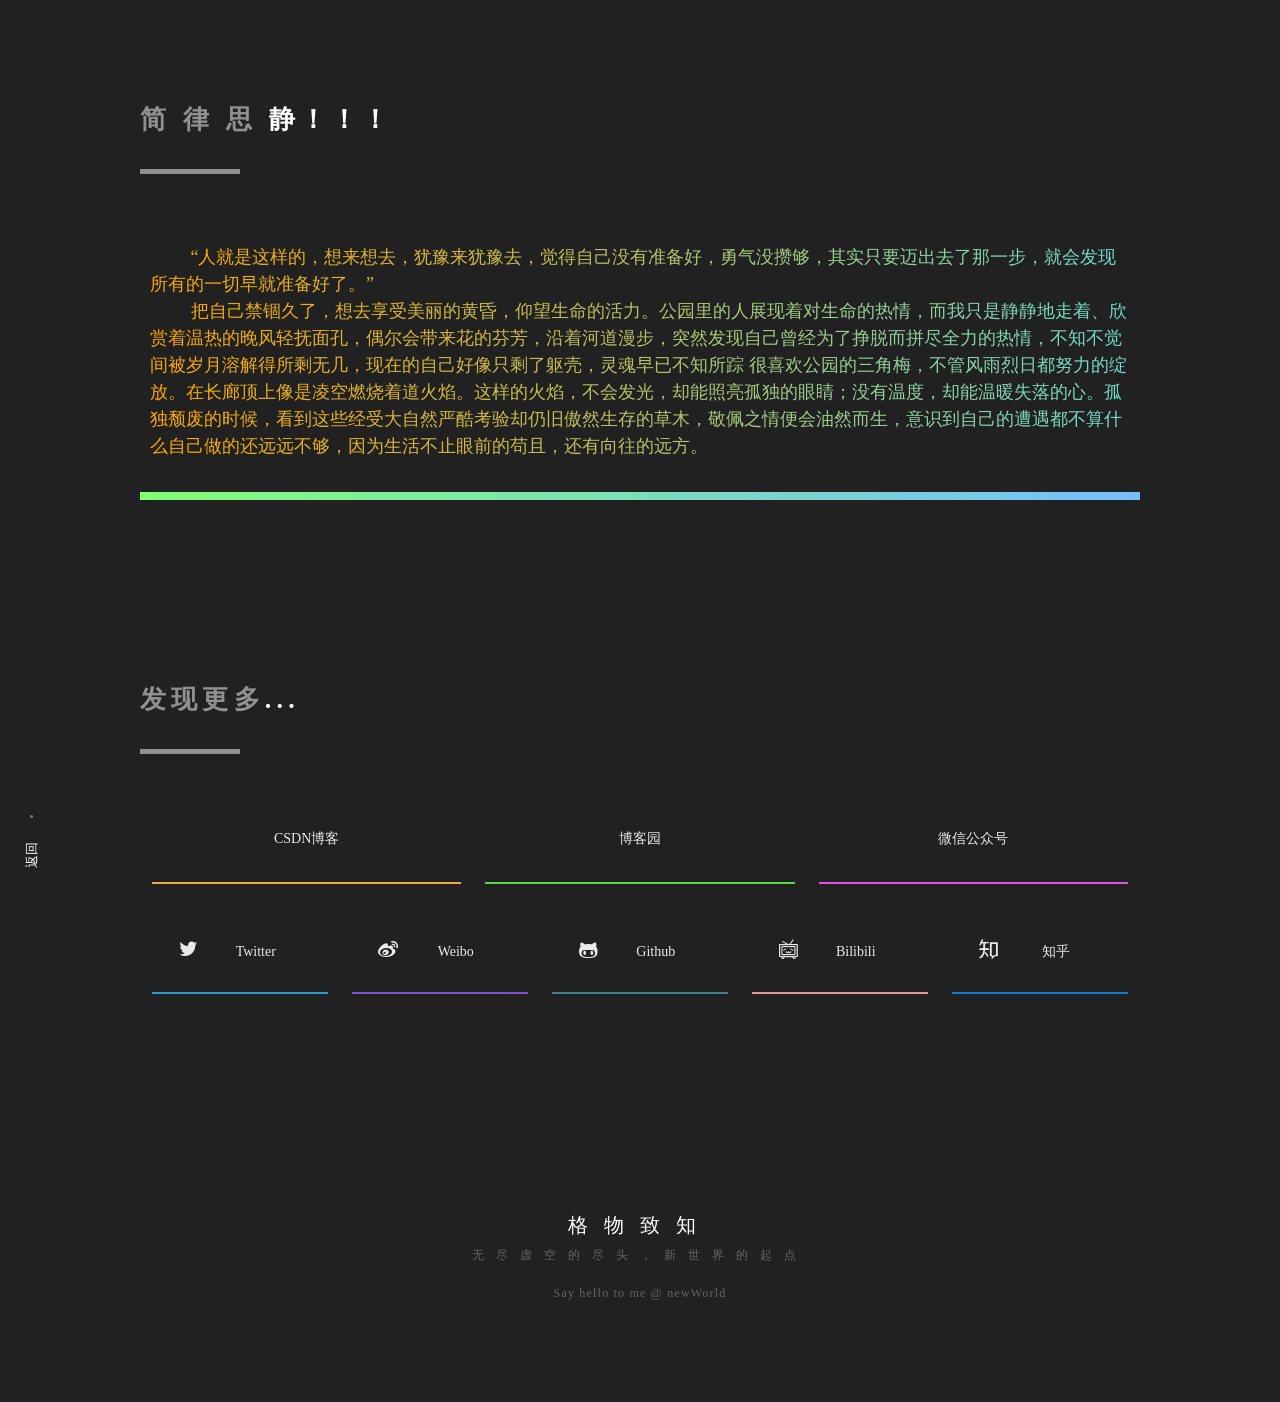
==== about.html @ 1375a807 "Add files via upload" ====
<!DOCTYPE html>
<html lang="en">
    <head>
        <meta charset="UTF-8">
        <meta http-equiv="X-UA-Compatible" content="IE=Edge">
        <meta name="viewport" id="viewport" content="width=device-width, initial-scale=1">
        <link rel="icon" type="image/x-icon" href="https://cdn.jsdelivr.net/gh/sun0225SUN/photos/img/20210715233345.png">
        <title> Lsr</title>
        <link rel="apple-touch-icon-precomposed" href="images/avatar.bab2b7d4.jpeg">
        <link rel="stylesheet" type="text/css" href="css/h.9c69ed6c.css">
        <link rel="stylesheet" type="text/css" href="css/nekotora.99cf6f8c.css">
        <script async src="https://www.googletagmanager.com/gtag/js?id=UA-137340638-1"></script>
        <script>
            function a() {
                dataLayer.push(arguments)
            }
            window.dataLayer = window.dataLayer || [], a("js", new Date), a("config", "UA-137340638-1");
        </script>
    </head>
<body>
        <nav>
            <a href="./index.html" target="_blank" class="active">返回</a> <a class="clip"></a>
        </nav>
			<div class="gate ch">
				<div class="container links">
					<h2 class="chtitle">简 律 思<span> 静！！！</span></h2>
					<div class="containerItem">	
						<div class="inner"> <span>
							&#12288 &#12288“人就是这样的，想来想去，犹豫来犹豫去，觉得自己没有准备好，勇气没攒够，其实只要迈出去了那一步，就会发现所有的一切早就准备好了。”<br> &#12288 &#12288把自己禁锢久了，想去享受美丽的黄昏，仰望生命的活力。公园里的人展现着对生命的热情，而我只是静静地走着、欣赏着温热的晚风轻抚面孔，偶尔会带来花的芬芳，沿着河道漫步，突然发现自己曾经为了挣脱而拼尽全力的热情，不知不觉间被岁月溶解得所剩无几，现在的自己好像只剩了躯壳，灵魂早已不知所踪
							很喜欢公园的三角梅，不管风雨烈日都努力的绽放。在长廊顶上像是凌空燃烧着道火焰。这样的火焰，不会发光，却能照亮孤独的眼睛；没有温度，却能温暖失落的心。孤独颓废的时候，看到这些经受大自然严酷考验却仍旧傲然生存的草木，敬佩之情便会油然而生，意识到自己的遭遇都不算什么自己做的还远远不够，因为生活不止眼前的苟且，还有向往的远方。
						</span> </div><div class="boxBg" ></div>
						
							
						
					</div>
				</div>
			</div>
    		<div class="find ch">
						<div class="container links">
							<h2 class="chtitle">发现更多<span>...</span></h2>
							<div class="clear col-3">
								<a href="" target="_blank">
									<div class="item">
										<div class="bg" style="background-color:#fabc49"></div>
										<div class="inner"> <span>CSDN博客</span> </div>
									</div>
								</a>
								<a href="" target="_blank">
									<div class="item">
										<div class="bg" style="background-color:#60e94e"></div>
										<div class="inner"> <span>博客园</span> </div>
									</div>
								</a>
								<a href=""
									target="_blank">
									<div class="item">
										<div class="bg" style="background-color:#f355f8"></div>
										<div class="inner"> <span>微信公众号</span> </div>
									</div>
								</a>	
							</div>
							<div class="clear">
								<a href="" target="_blank">
									<div class="item">
										<div class="bg" style="background-color:#28a9e0"></div>
										<div class="inner"> <i class="icon-twitter"></i> <span>Twitter</span> </div>
									</div>
								</a>
								<a href=""
									target="_blank">
									<div class="item">
										<div class="bg" style="background-color:#9253e4"></div>
										<div class="inner"> <i class="icon-weibo"></i> <span>Weibo</span> </div>
									</div>
								</a>
								<a href="" target="_blank">
									<div class="item">
										<div class="bg" style="background-color:#458b9c"></div>
										<div class="inner"> <i class="icon-github"></i> <span>Github</span> </div>
									</div>
								</a>
								<a href=""
									target="_blank">
									<div class="item">
										<div class="bg" style="background-color:#f9a2a8"></div>
										<div class="inner"> <i class="icon-bilibili"></i>
											<span>Bilibili</span>
										</div>
									</div>
								</a>

								<a href="" target="_blank">
									<div class="item">
										<div class="bg" style="background-color:#0f88eb"></div>
										<div class="inner"> <i class="icon-zhihu"></i>
											<span>知乎</span>
										</div>
									</div>
								</a>
							</div>
						</div>
			</div>
			
			<div class="footer ch">
					<div class="container">
						<h3>格物致知</h3>
						<p>无尽虚空的尽头，新世界的起点</p>
						<p class="c"><a href="./index.html" target="_blank">Say hello to me @ newWorld</a></p>
					</div>
				</div>
                <script src="js/page.3a0791a3.js"></script>
				<script type="text/javascript" src="js/stats.js" charset="UTF-8">
				</script>

				<audio autoplay>
					<source src="https://api.uomg.com/api/rand.music?sort=热歌榜" type="audio/mpeg">
				</audio>

</body>
</html>
---- css/h.9c69ed6c.css ----
* {
    padding: 0;
    margin: 0;
    transition-timing-function: cubic-bezier(.19, 1, .22, 1)
}

body,
html {
    font-family: Microsoft YaHei;
    -webkit-font-smoothing: antialiased;
    color: #fff;
    line-height: 1.5;
    min-width: 1150px;
    background-color: #212121;
    font-size: 14px;
    overflow-x: hidden
}

.intro {
    position: relative
}

.clear:after {
    content: "";
    display: block;
    height: 0;
    visibility: hidden;
    clear: both
}

.chatbox>.line {
    display: none
}

#startrack {
    height: 140%;
    width: 100%
}

.background.fixed {
    position: fixed;
    top: -60%
}

.background {
    position: absolute;
    top: 0;
    left: 0;
    width: 100vw;
    height: 100vh
}

.background .cover {
    position: absolute;
    bottom: -42%;
    left: 0;
    height: 100%;
    width: 100%;
    background: linear-gradient(0deg, #202020 30%, rgba(32, 32, 32, 0))
}

@keyframes bg {
    0% {
        transform: rotate(0deg);
        border-radius: 0
    }

    50% {
        transform: rotate(180deg);
        border-radius: 0
    }

    to {
        transform: rotate(1turn);
        border-radius: 0
    }
}

@-webkit-keyframes bg {
    0% {
        transform: rotate(0deg);
        border-radius: 0
    }

    50% {
        transform: rotate(180deg);
        border-radius: 0
    }

    to {
        transform: rotate(1turn);
        border-radius: 0
    }
}

@-ms-keyframes bg {
    0% {
        transform: rotate(0deg);
        border-radius: 0
    }

    50% {
        transform: rotate(180deg);
        border-radius: 0
    }

    to {
        transform: rotate(1turn);
        border-radius: 0
    }
}

@-moz-keyframes bg {
    0% {
        transform: rotate(0deg);
        border-radius: 0
    }

    50% {
        transform: rotate(180deg);
        border-radius: 0
    }

    to {
        transform: rotate(1turn);
        border-radius: 0
    }
}

nav {
    position: fixed;
    left: 20px;
    bottom: 0;
    z-index: 2333;
    transform: rotate(-90deg) translateZ(0);
    transform-origin: 0 0;
    transition: all .3s ease-out;
    vertical-align: middle;
    font-family: Roboto, Tahoma, Consolas, Microsoft YaHei
}

nav a.clip {
    height: 3px;
    width: 3px;
    background: #fff;
    border-radius: 100%
}

nav a {
    display: inline-block;
    font-size: 13px;
    color: #fff;
    text-decoration: none;
    margin: 0 10px;
    opacity: .4;
    transition: all .3s;
    vertical-align: middle
}

nav a.time {
    opacity: 1
}

nav a.active,
nav a:hover {
    text-decoration: none;
    opacity: 1
}

.ch {
    width: 100%;
    padding: 80px 0;
    animation: fadedown 1s cubic-bezier(.19, 1, .22, 1);
    -webkit-animation: fadedown 1s cubic-bezier(.19, 1, .22, 1);
    -ms-animation: fadedown 1s cubic-bezier(.19, 1, .22, 1);
    -moz-animation: fadedown 1s cubic-bezier(.19, 1, .22, 1)
}

.ch h2.chtitle {
    padding-bottom: 30px;
    font-size: 26px;
    letter-spacing: .2em;
    color: hsla(0, 0%, 100%, .5)
}

.ch h2.chtitle span {
    color: #fff
}

.ch h2.chtitle:after {
    content: "";
    display: block;
    width: 10%;
    height: 5px;
    background-color: hsla(0, 0%, 100%, .5);
    margin-top: 30px
}

@keyframes fadedown {
    0% {
        opacity: 0;
        transform: translateY(-50px)
    }

    to {
        opacity: 1;
        transform: translateY(0)
    }
}

@-webkit-keyframes fadedown {
    0% {
        opacity: 0;
        transform: translateY(-50px)
    }

    to {
        opacity: 1;
        transform: translateY(0)
    }
}

@-ms-keyframes fadedown {
    0% {
        opacity: 0;
        transform: translateY(-50px)
    }

    to {
        opacity: 1;
        transform: translateY(0)
    }
}

@-moz-keyframes fadedown {
    0% {
        opacity: 0;
        transform: translateY(-50px)
    }

    to {
        opacity: 1;
        transform: translateY(0)
    }
}

.container {
    position: relative;
    width: 1000px;
    margin: 0 auto;
    height: 100%;
    padding: 20px 0
}

.intro {
    color: #fff;
    height: 100vh;
    padding: 0
}

.intro .container {
    animation: fadedown 3.5s cubic-bezier(.19, 1, .22, 1);
    -webkit-animation: fadedown 3.5s cubic-bezier(.19, 1, .22, 1);
    -ms-animation: fadedown 3.5s cubic-bezier(.19, 1, .22, 1);
    -moz-animation: fadedown 3.5s cubic-bezier(.19, 1, .22, 1)
}

.hello {
    position: absolute;
    bottom: 20%;
    left: 0
}

.hello h1,
.hello h2 {
    font-weight: 400;
    font-size: 22px;
    line-height: 1.5em;
    letter-spacing: .2em
}

.hello h1 {
    font-size: 42px;
    letter-spacing: .5em
}

.hello h2 {
    padding-top: .6em
}

.hello .circle {
    float: left;
    margin-right: 10px;
    letter-spacing: 0
}

.hello .circle span {
    display: inline-block;
    width: 13px;
    height: 13px;
    background-color: #fff;
    border-radius: 100%;
    margin-right: 5px
}

.hello .circle span:first-child {
    background-color: #ff493f
}

.hello .circle span:nth-child(2) {
    background-color: #f7c900
}

.hello .circle span:nth-child(3) {
    background-color: #00ff37
}

.about .introduct {
    line-height: 2em
}

.about .introduct img.avatar {
    float: right;
    width: 140px;
    margin-left: 40px;
    margin-right: 20px;
    border-radius: 100%
}

.about ul.skill {
    margin-top: 50px
}

.about ul.skill li {
    list-style: none;
    padding: 10px 0;
    width: 45%;
    float: left;
    margin-right: 5%
}

.about ul.skill li p {
    display: inline-block;
    width: 26%;
    margin-right: 3%;
    font-size: 12px
}

.about ul.skill li .progress {
    display: inline-block;
    width: 70%;
    height: 3px;
    background-color: hsla(0, 0%, 100%, .2);
    vertical-align: middle
}

.about ul.skill li .progress span {
    font-size: 12px;
    color: hsla(0, 0%, 100%, .4);
    opacity: 0;
    position: relative;
    top: -5px;
    letter-spacing: .5em;
    transition: all .3s
}

.about ul.skill li:hover .progress span {
    opacity: 1;
    top: 0
}

.about ul.skill li .progress div {
    background-color: #fff;
    height: 3px;
    position: relative
}

ul.skill li .progress div {
    animation: progressin 7s;
    -webkit-animation: progressin 7s;
    -ms-animation: progressin 7s;
    -moz-animation: progressin 7s
}

@keyframes progressin {
    0% {
        width: 0
    }
}

@-webkit-keyframes progressin {
    0% {
        width: 0
    }
}

@-ms-keyframes progressin {
    0% {
        width: 0
    }
}

@-moz-keyframes progressin {
    0% {
        width: 0
    }
}

.about ul.skill li .progress div:after {
    content: "";
    display: inline-block;
    position: absolute;
    right: -4px;
    top: -8px;
    width: 0;
    height: 0;
    border-left: 4px solid transparent;
    border-right: 4px solid transparent;
    border-top: 3px solid #fff
}

.links a {
    color: #fff;
    text-decoration: none
}

.find .links .item {
    position: relative;
    width: 17.6%;
    height: 80px;
    line-height: 80px;
    margin: 10px 1.2%;
    padding: 5px 0;
    text-align: center;
    float: left;
    transition: all .2s;
    opacity: .9
}

.find .links .item:hover {
    opacity: 1;
    transform: translateY(-10px);
    -webkit-animation: index-link-active 1s cubic-bezier(.315, .605, .375, .925) forwards
}

.find .links .item .inner {
    position: relative;
    z-index: 5
}

.find .links .item .bg {
    position: absolute;
    bottom: 0;
    left: 0;
    width: 100%;
    height: 1.8%;
    z-index: 0;
    transition: all .15s
}

.find .links .item:hover .bg {
    height: 100%;
    width: 100%;
    border-radius: 5px;
    box-shadow: 0 3px 20px rgba(0, 0, 0, .28)
}

.find .links .item i {
    font-size: 20px
}

.find .links .item span {
    display: inline-block;
    width: 100px
}

.find .links .col-3 .item {
    width: 30.93%;
    margin: 10px 1.2%
}

.gate .links .item {
    margin: 5px 0;
    padding: 15px 1.5%;
    float: left;
    width: 22%;
    height: 60px;
    transition: all .2s;
    opacity: .85
}

.gate .links .item.akarin {
    opacity: .58
}

.gate .links .item:hover {
    opacity: 1;
    border-radius: 5px;
    background-color: hsla(0, 0%, 100%, .25);
    transform: translateY(-5px);
    box-shadow: 0 3px 20px rgba(0, 0, 0, .28);
    -webkit-animation: index-link-active 1s cubic-bezier(.315, .605, .375, .925) forwards
}

.gate .links .item .avatar {
    float: left;
    height: 60px;
    line-height: 60px;
    width: 60px;
    border-radius: 100%;
    text-align: center;
    margin-right: 15px;
    background-color: #353535;
    overflow: hidden
}

.gate .links .item .avatar i {
    font-size: 24px
}

.gate .links .item .avatar img {
    height: 60px;
    max-width: 60px;
    border-radius: 100%
}

.gate .links .item .inner {
    padding: 6px
}

.gate .links .item .inner h5 {
    font-weight: 400;
    font-size: 17px
}

.gate .links .item .inner p {
    font-size: 13px;
    color: hsla(0, 0%, 100%, .6)
}

.footer {
    text-align: center
}

.footer a {
    color: inherit;
    text-decoration: none
}

.footer a:hover {
    text-decoration: underline
}

.footer h3 {
    font-weight: 400;
    font-size: 20px;
    letter-spacing: .8em;
    margin: 6px 0
}

.footer p {
    font-size: 12px;
    letter-spacing: 1em;
    opacity: .3
}

.footer p.c {
    margin-top: 20px;
    letter-spacing: .1em
}

.chatbox .line {
    margin: 40px 0
}

.chatbox .line p {
    margin: 10px 0
}

.chatbox .question a {
    display: inline-block;
    background-color: hsla(0, 0%, 100%, .3);
    border-radius: 10px 10px 10px 0;
    font-size: 12px;
    padding: 0 10px;
    margin-right: 10px;
    cursor: pointer;
    opacity: .8;
    transform: translateY(0);
    transition: all .2s
}

.chatbox .question a:hover {
    opacity: 1;
    transform: translateY(-2px);
    -webkit-animation: index-link-active 1s cubic-bezier(.315, .605, .375, .925) forwards
}

.chatbox .question.disable a {
    opacity: .3
}

.chatbox .question.disable a.selected {
    opacity: .9
}

.chatbox .question a.error {
    opacity: .3;
    animation: error .2s ease-in-out
}

.chatbox .loading span {
    display: inline-block;
    height: 10px;
    width: 10px;
    border-radius: 100%;
    background-color: #fff;
    margin-right: 5px;
    animation: loading-point 1.4s ease-in-out infinite both
}

.chatbox .loading span:first-child {
    animation-delay: .2s
}

.chatbox .loading span:nth-child(2) {
    animation-delay: .4s
}

.chatbox .loading span:nth-child(3) {
    animation-delay: .6s
}

@keyframes loading-point {
    0% {
        opacity: .8
    }

    50% {
        opacity: .25
    }

    to {
        opacity: 1
    }
}

@keyframes error {
    0% {
        transform: translateX(0)
    }

    25% {
        transform: translateX(-2px)
    }

    50% {
        transform: translateX(0)
    }

    75% {
        transform: translateX(2px)
    }

    to {
        transform: translateX(0)
    }
}

@keyframes index-link-active {
    0% {
        transform: perspective(1600px) rotateX(0) rotateY(0) translateZ(0)
    }

    16% {
        transform: perspective(1600px) rotateX(10deg) rotateY(5deg) translateZ(32px)
    }

    to {
        transform: perspective(1600px) rotateX(0) rotateY(0) translateZ(65px)
    }
}

@media screen and (min-width:1400px) {
    .container {
        width: 70%
    }

    nav a {
        font-size: 18px
    }
}

@media screen and (max-width:700px) {

    body,
    html {
        min-width: 0
    }

    .container {
        width: auto;
        margin: 0 5%
    }

    div.el span {
        display: block;
        width: 60%;
        left: 0;
        top: 75px;
        margin: -40% auto 0
    }

    nav {
        padding: 15px 5%;
        overflow: auto;
        font-size: 13px;
        left: 0;
        top: inherit;
        bottom: 0;
        transform: rotate(0deg) translateZ(0);
        transform-origin: 0 100%;
        white-space: nowrap;
        width: 90%;
        background: -webkit-linear-gradient(180deg, transparent, rgba(0, 0, 0, .8));
        background: linear-gradient(180deg, transparent, rgba(0, 0, 0, .8))
    }

    .ch {
        padding: 40px 0
    }

    .hello {
        width: 90%;
        padding: 5%;
        text-align: center;
        bottom: 50%
    }

    .hello .circle {
        float: none;
        margin-right: 0
    }

    .hello h2 {
        padding-top: 0
    }

    .hello h1,
    .hello h2 {
        font-weight: 400;
        font-size: 14px
    }

    .hello .circle {
        padding: 20px
    }

    .hello .circle span {
        margin: 0 5px;
        width: 10px;
        height: 10px
    }

    .hello h1 {
        font-size: 26px
    }

    .about .introduct img.avatar {
        float: none;
        margin-left: 0;
        margin-right: 0;
        width: 100px
    }

    .about .introduct,
    .about .skill {
        float: none;
        width: auto
    }

    .about .skill {
        padding-top: 40px
    }

    .about ul.skill li {
        width: 100%
    }

    .find .links .item,
    .gate .links .item {
        width: 46%;
        height: auto;
        padding: 5px 0;
        margin: 10px 2%
    }

    .find .links .item {
        height: 60px;
        line-height: 60px;
        font-size: 13px
    }

    .gate .links .item .avatar {
        height: 40px;
        line-height: 40px;
        width: 40px
    }

    .gate .links .item .avatar img {
        height: 40px;
        max-width: 40px
    }

    .gate .links .item .inner {
        padding: 0
    }

    .gate .links .item .inner h5 {
        font-size: 15px
    }

    .gate .links .item .inner h5,
    .gate .links .item .inner p {
        white-space: nowrap;
        text-overflow: ellipsis;
        overflow: hidden
    }

    .footer {
        padding-bottom: 100px
    }

    .footer h3,
    .footer p {
        letter-spacing: .2em
    }
}

/*# sourceMappingURL=/h.9c69ed6c.css.map */
---- css/nekotora.99cf6f8c.css ----
@font-face {
    font-family: nekotora;
    src: url(../fonts/nekotora.54f9b137.eot);
    src: url(../fonts/nekotora.54f9b137.eot#iefix) format("embedded-opentype"), url(../fonts/nekotora.4ea5ebe6.woff2) format("woff2"), url(../fonts/nekotora.9106c612.woff) format("woff"), url(../fonts/nekotora.28169ea4.ttf) format("truetype"), url(../images/nekotora.33032896.svg#nekotora) format("svg");
    font-weight: 400;
    font-style: normal
}

[class*=" icon-"]:before,
[class^=icon-]:before {
    font-family: nekotora;
    font-style: normal;
    font-weight: 400;
    speak: none;
    display: inline-block;
    text-decoration: inherit;
    width: 1em;
    margin-right: .2em;
    text-align: center;
    font-variant: normal;
    text-transform: none;
    line-height: 1em;
    margin-left: .2em;
    -webkit-font-smoothing: antialiased;
    -moz-osx-font-smoothing: grayscale
}
.gate .container .containerItem {
     margin-top: 20px ;
     padding: 20px 10px ;
     z-index: 5;
     text-align: left;
     font-size: 18px;
     background-image: linear-gradient(to right, orange, rgb(109, 221, 206));
      -webkit-background-clip: text;
      color: transparent;
}
.containerItem .boxBg {
    position: absolute;
    bottom: 0;
    left: 0;
    width: 100%;
    height: 1.8%;
    z-index: 0;
    transition: all .15s;
    background-image: linear-gradient(to right, rgb(129, 255, 117), rgb(119, 189, 255));
}
.containerItem:hover .boxBg {
    height: 3%;
    width: 100%;
    border-radius: 5px;
    box-shadow: 0 3px 20px rgba(0, 0, 0, .28)
}

.icon-search:before {
    content: "\e800"
}

.icon-info:before {
    content: "\e801"
}

.icon-comment:before {
    content: "\e802"
}

.icon-v2ex:before {
    content: "\e803"
}

.icon-zhihu:before {
    content: "\e804"
}

.icon-bilibili:before {
    content: "\e805"
}

.icon-netease_music:before {
    content: "\e806"
}

.icon-tencent_qzone:before {
    content: "\e807"
}

.icon-mail:before {
    content: "\e808"
}

.icon-bookmark:before {
    content: "\e809"
}

.icon-link:before {
    content: "\e80a"
}

.icon-twitter:before {
    content: "\f099"
}

.icon-gplus:before {
    content: "\f0d5"
}

.icon-github:before {
    content: "\f113"
}

.icon-unlink:before {
    content: "\f127"
}

.icon-instagram:before {
    content: "\f16d"
}

.icon-weibo:before {
    content: "\f18a"
}

.icon-qq:before {
    content: "\f1d6"
}

/*# sourceMappingURL=/nekotora.99cf6f8c.css.map */
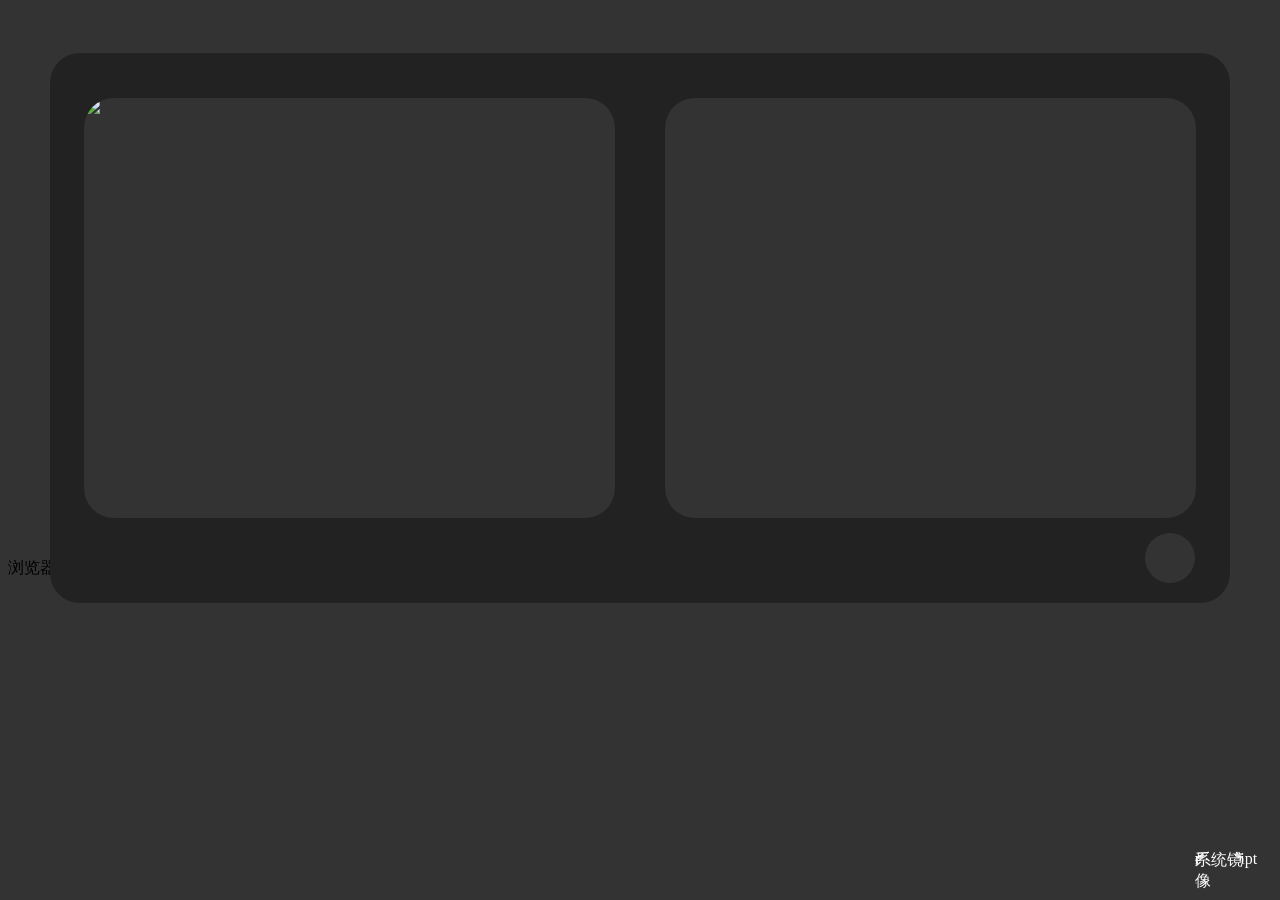
==== commit 0611ab25: "Add files via upload" ====
--- a/about.html
+++ b/about.html
@@ -1,120 +1,241 @@
 <!DOCTYPE html>
 <html lang="en">
-    <head>
-        <meta charset="UTF-8">
-        <meta http-equiv="X-UA-Compatible" content="IE=Edge">
-        <meta name="viewport" id="viewport" content="width=device-width, initial-scale=1">
-        <link rel="icon" type="image/x-icon" href="https://cdn.jsdelivr.net/gh/sun0225SUN/photos/img/20210715233345.png">
-        <title> Lsr</title>
-        <link rel="apple-touch-icon-precomposed" href="images/avatar.bab2b7d4.jpeg">
-        <link rel="stylesheet" type="text/css" href="css/h.9c69ed6c.css">
-        <link rel="stylesheet" type="text/css" href="css/nekotora.99cf6f8c.css">
-        <script async src="https://www.googletagmanager.com/gtag/js?id=UA-137340638-1"></script>
-        <script>
-            function a() {
-                dataLayer.push(arguments)
-            }
-            window.dataLayer = window.dataLayer || [], a("js", new Date), a("config", "UA-137340638-1");
-        </script>
-    </head>
+<head>
+    <meta charset="UTF-8">
+    <meta name="viewport" content="width=device-width, initial-scale=1.0">
+    <title>怀瑾握瑜</title>
+    <link rel="stylesheet" href="../../Css/reset.css">
+    <link rel="stylesheet" href="../../Css/Icon/iconfont.css">
+    <style>
+        body{
+            background-color: rgb(51,51,51);
+        }
+        .auto{
+            position: relative;
+            top: 45px;
+            max-width: 1180px;
+            height: 550px;
+            margin: auto;
+            background-color: rgb(34,34,34);
+            border-radius: 30px;
+        }
+        .auto1{
+            width: 100%;
+            height: 510px;
+            margin: auto;
+            display: flex;
+            justify-content:center;
+            position: relative;
+            top: 20px;
+
+        }
+        .left{
+            margin: 25px;
+            width: 45%;
+            height: 420px;
+            background-color:  rgb(51,51,51);
+            border-radius: 30px;
+            position: relative;
+            transition: .5s;
+            top: 0;
+            overflow: hidden;
+            
+        }
+        .left:hover,.right:hover{
+            animation: 2s .5s tran;
+            background-color:rgb(67,78,102);
+            top: -5px;
+            box-shadow: 0px 7px 10px rgba(185, 185, 185, 0.2);
+        }
+        .left:hover .turn{
+            opacity: 1;
+        }
+        .left:hover img{
+            opacity: 0;
+            transform: rotatey(0deg);
+        }
+        .left img{
+            width: 100%;
+            position: absolute;
+            top: 0;
+            bottom: 0;
+            margin: auto;
+            animation: 1.5s move3;
+            transition: 1s;
+            z-index: 999;
+            
+        }
+        .turn{
+            width: 100%;
+            height: 420px;
+            perspective: 700px;
+            opacity: 0;
+            transition: 2s ;
+        }
+        .turn p{
+            padding: 3px;
+            color:thistle;
+            font-size: 20px;
+            font-weight: 800;
+            position: relative;
+            top: 170px;
+            text-align: center;
+            
+        }
+        .right{
+            margin: 25px;
+            width: 45%;
+            height: 420px;
+            background-color:  rgb(51,51,51);
+            border-radius: 30px;
+            display: flex;
+            justify-content: center;
+            position: relative;
+            transition: .5s;
+            top: 0;
+            overflow: hidden;
+        }
+        .r11{
+            position: relative;
+            top: 0;
+            bottom: 0;
+            margin: auto;
+            width: 55%;
+            height: 150px;
+           
+        }
+        .r11 img{
+            width: 100%;
+            position: absolute;
+            top: 0;
+            bottom: 0;
+            margin: auto;
+            animation: 1.5s move;
+            transition: 1s;
+        }
+        .r12{
+            position: relative;
+            top: 0;
+            bottom: 0;
+            margin: auto;
+            width: 55%;
+            height: 150px;
+            animation: 1.5s move2;
+
+        }
+        .r12 img{
+            position: absolute;
+            width: 100%;
+            top: 0;
+            bottom: 0;
+            margin: auto;
+            transition: 1s;
+        }
+        .turn2{
+            position: absolute;
+            width: 100%;
+            height: 420px;
+            perspective: 700px;
+            opacity: 0;
+            transition: 2s;
+        }
+        .turn2 p{
+            padding: 3px;
+            color:thistle;
+            font-size: 20px;
+            font-weight: 800;
+            position: relative;
+            top: 130px;
+            text-align: center;
+        }
+        .right:hover img{
+            opacity: 0;
+        }
+        .right:hover .turn2{
+            opacity: 1;
+        }
+        @keyframes move{
+            0%{
+                top: 600px;
+            }
+            100%{
+                top: 0;
+            }
+        }
+        @keyframes move2{
+            0%{
+                left: 300px;
+            }
+            100%{
+                left: 0;
+            }
+        }
+        @keyframes move3{
+            0%{
+                transform: rotateZ(360deg);
+                width: 10%;
+            }
+            100%{
+                transform: rotateZ(0deg);
+                width: 100%;
+            }
+        }
+        a{
+            text-decoration: none;
+            color: #fff;
+            width: 50px;
+            height: 50px;
+            background: rgb(51,51,51);
+            border-radius: 50%;
+            position:absolute;
+            bottom: 0;
+            right: 35px;
+            transition: .4s;
+        }
+        .iconfont{
+            line-height: 50px;
+            position: absolute;
+            left: 10px;
+            font-size: 30px;
+        }
+        a:hover{
+            background-color: #fff;
+            color: rgb(51,51,51);
+        }
+        
+    </style>
+</head>
 <body>
-        <nav>
-            <a href="./index.html" target="_blank" class="active">返回</a> <a class="clip"></a>
-        </nav>
-			<div class="gate ch">
-				<div class="container links">
-					<h2 class="chtitle">简 律 思<span> 静！！！</span></h2>
-					<div class="containerItem">	
-						<div class="inner"> <span>
-							&#12288 &#12288“人就是这样的，想来想去，犹豫来犹豫去，觉得自己没有准备好，勇气没攒够，其实只要迈出去了那一步，就会发现所有的一切早就准备好了。”<br> &#12288 &#12288把自己禁锢久了，想去享受美丽的黄昏，仰望生命的活力。公园里的人展现着对生命的热情，而我只是静静地走着、欣赏着温热的晚风轻抚面孔，偶尔会带来花的芬芳，沿着河道漫步，突然发现自己曾经为了挣脱而拼尽全力的热情，不知不觉间被岁月溶解得所剩无几，现在的自己好像只剩了躯壳，灵魂早已不知所踪
-							很喜欢公园的三角梅，不管风雨烈日都努力的绽放。在长廊顶上像是凌空燃烧着道火焰。这样的火焰，不会发光，却能照亮孤独的眼睛；没有温度，却能温暖失落的心。孤独颓废的时候，看到这些经受大自然严酷考验却仍旧傲然生存的草木，敬佩之情便会油然而生，意识到自己的遭遇都不算什么自己做的还远远不够，因为生活不止眼前的苟且，还有向往的远方。
-						</span> </div><div class="boxBg" ></div>
-						
-							
-						
-					</div>
-				</div>
-			</div>
-    		<div class="find ch">
-						<div class="container links">
-							<h2 class="chtitle">发现更多<span>...</span></h2>
-							<div class="clear col-3">
-								<a href="" target="_blank">
-									<div class="item">
-										<div class="bg" style="background-color:#fabc49"></div>
-										<div class="inner"> <span>CSDN博客</span> </div>
-									</div>
-								</a>
-								<a href="" target="_blank">
-									<div class="item">
-										<div class="bg" style="background-color:#60e94e"></div>
-										<div class="inner"> <span>博客园</span> </div>
-									</div>
-								</a>
-								<a href=""
-									target="_blank">
-									<div class="item">
-										<div class="bg" style="background-color:#f355f8"></div>
-										<div class="inner"> <span>微信公众号</span> </div>
-									</div>
-								</a>	
-							</div>
-							<div class="clear">
-								<a href="" target="_blank">
-									<div class="item">
-										<div class="bg" style="background-color:#28a9e0"></div>
-										<div class="inner"> <i class="icon-twitter"></i> <span>Twitter</span> </div>
-									</div>
-								</a>
-								<a href=""
-									target="_blank">
-									<div class="item">
-										<div class="bg" style="background-color:#9253e4"></div>
-										<div class="inner"> <i class="icon-weibo"></i> <span>Weibo</span> </div>
-									</div>
-								</a>
-								<a href="" target="_blank">
-									<div class="item">
-										<div class="bg" style="background-color:#458b9c"></div>
-										<div class="inner"> <i class="icon-github"></i> <span>Github</span> </div>
-									</div>
-								</a>
-								<a href=""
-									target="_blank">
-									<div class="item">
-										<div class="bg" style="background-color:#f9a2a8"></div>
-										<div class="inner"> <i class="icon-bilibili"></i>
-											<span>Bilibili</span>
-										</div>
-									</div>
-								</a>
-
-								<a href="" target="_blank">
-									<div class="item">
-										<div class="bg" style="background-color:#0f88eb"></div>
-										<div class="inner"> <i class="icon-zhihu"></i>
-											<span>知乎</span>
-										</div>
-									</div>
-								</a>
-							</div>
-						</div>
-			</div>
-			
-			<div class="footer ch">
-					<div class="container">
-						<h3>格物致知</h3>
-						<p>无尽虚空的尽头，新世界的起点</p>
-						<p class="c"><a href="./index.html" target="_blank">Say hello to me @ newWorld</a></p>
-					</div>
-				</div>
-                <script src="js/page.3a0791a3.js"></script>
-				<script type="text/javascript" src="js/stats.js" charset="UTF-8">
-				</script>
-
-				<audio autoplay>
-					<source src="https://api.uomg.com/api/rand.music?sort=热歌榜" type="audio/mpeg">
-				</audio>
-
+    <div class="auto">
+        <div class="auto1">
+            <div class="left">
+                 <img src="https://img.wenhairu.com/images/2022/01/22/HgcqK.md.png" >
+                 <div class="turn">
+                     <p>在坎坷和磨难中学会沉淀自己，在得与失间找到<br>属于自己的生活方式，未来都是一步步走出来的。</p>
+                 </div>
+            </div>
+            <div class="right">
+                <div class="r11">
+                   <img src="https://img.wenhairu.com/images/2022/01/22/Hg7bg.png" alt="">
+                </div>
+                <div class="r12">
+                   
+                    <img src="https://img.wenhairu.com/images/2022/01/22/Hggp3.png" alt="">
+                </div>
+                <div class="turn2">
+                    <p>庸人自扰</p>
+                </div>
+            </div>
+                <a href="./index.html"><i class="iconfont icon-back"></i></a>
+        </div>
+    </div>
+     <div>
+        浏览器插件
+         <a href="https://www.crxsoso.com/">crxsoso</a>
+         <a href="https://www.userscript.zone/">userscript</a>
+         <a href="https://greasyfork.org/zh-CN">reasy Fork</a>
+        <a href="https://www.ghxi.com/">果核博客</a>
+        <a href="https://msdn.itellyou.cn/">系统镜像</a>
+    </div>
 </body>
 </html>
